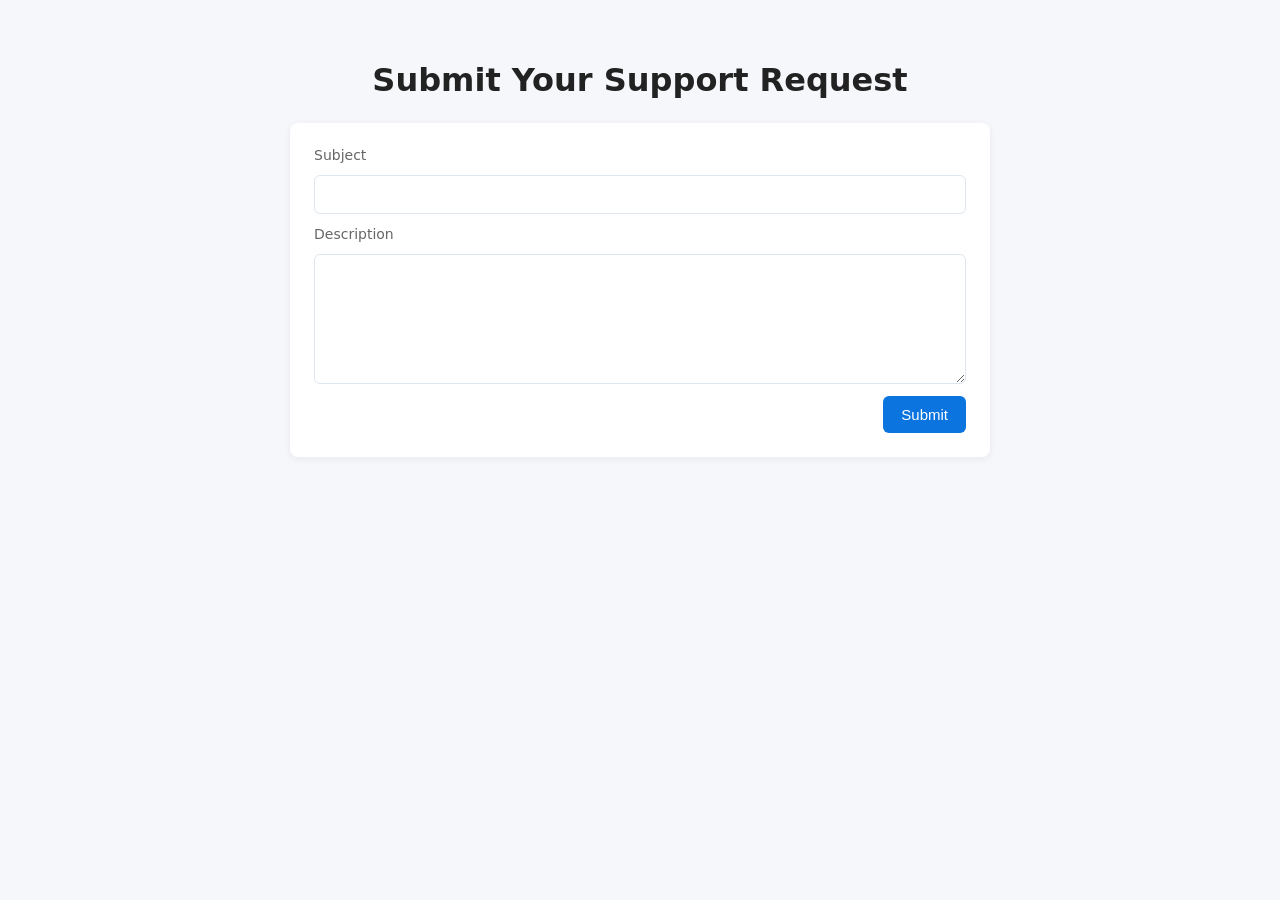
==== frontend/index.html @ 1f28d112 "Add initial HTML and CSS files for support request form" ====
<!doctype html>
<html lang="en">
<head>
  <meta charset="utf-8">
  <meta name="viewport" content="width=device-width,initial-scale=1">
  <title>VelsyMedia Support Request</title>
  <link rel="stylesheet" href="style.css">
</head>
<body>
  <main class="container">
    <h1>Submit Your Support Request</h1>

    <form class="support-form" action="#" method="post">
      <label for="subject">Subject</label>
      <input type="text" id="subject" name="subject" required>

      <label for="description">Description</label>
      <textarea id="description" name="description" rows="6" required></textarea>

      <button type="submit">Submit</button>
    </form>
  </main>
</body>
</html>
---- frontend/style.css ----
:root {
  --bg: #f5f7fa;
  --card: #ffffff;
  --accent: #0b74de;
  --text: #222222;
  --muted: #666666;
}

* { box-sizing: border-box; }

body {
  font-family: system-ui, Segoe UI, Roboto, Helvetica, Arial, sans-serif;
  background: var(--bg);
  color: var(--text);
  margin: 0;
  padding: 40px 20px;
}

.container { max-width: 700px; margin: 0 auto; }

h1 { text-align: center; margin-bottom: 24px; }

.support-form {
  background: var(--card);
  padding: 24px;
  border-radius: 8px;
  box-shadow: 0 2px 8px rgba(0,0,0,0.06);
  display: flex;
  flex-direction: column;
  gap: 12px;
}

.support-form label { font-size: 14px; color: var(--muted); }

.support-form input[type="text"],
.support-form textarea {
  width: 100%;
  padding: 10px 12px;
  border: 1px solid #dfe6ef;
  border-radius: 6px;
  font-size: 15px;
}

.support-form textarea { resize: vertical; min-height: 120px; }

.support-form button {
  align-self: flex-end;
  padding: 10px 18px;
  background: var(--accent);
  color: #fff;
  border: none;
  border-radius: 6px;
  font-size: 15px;
  cursor: pointer;
}

.support-form button:hover { background: #095bb5; }
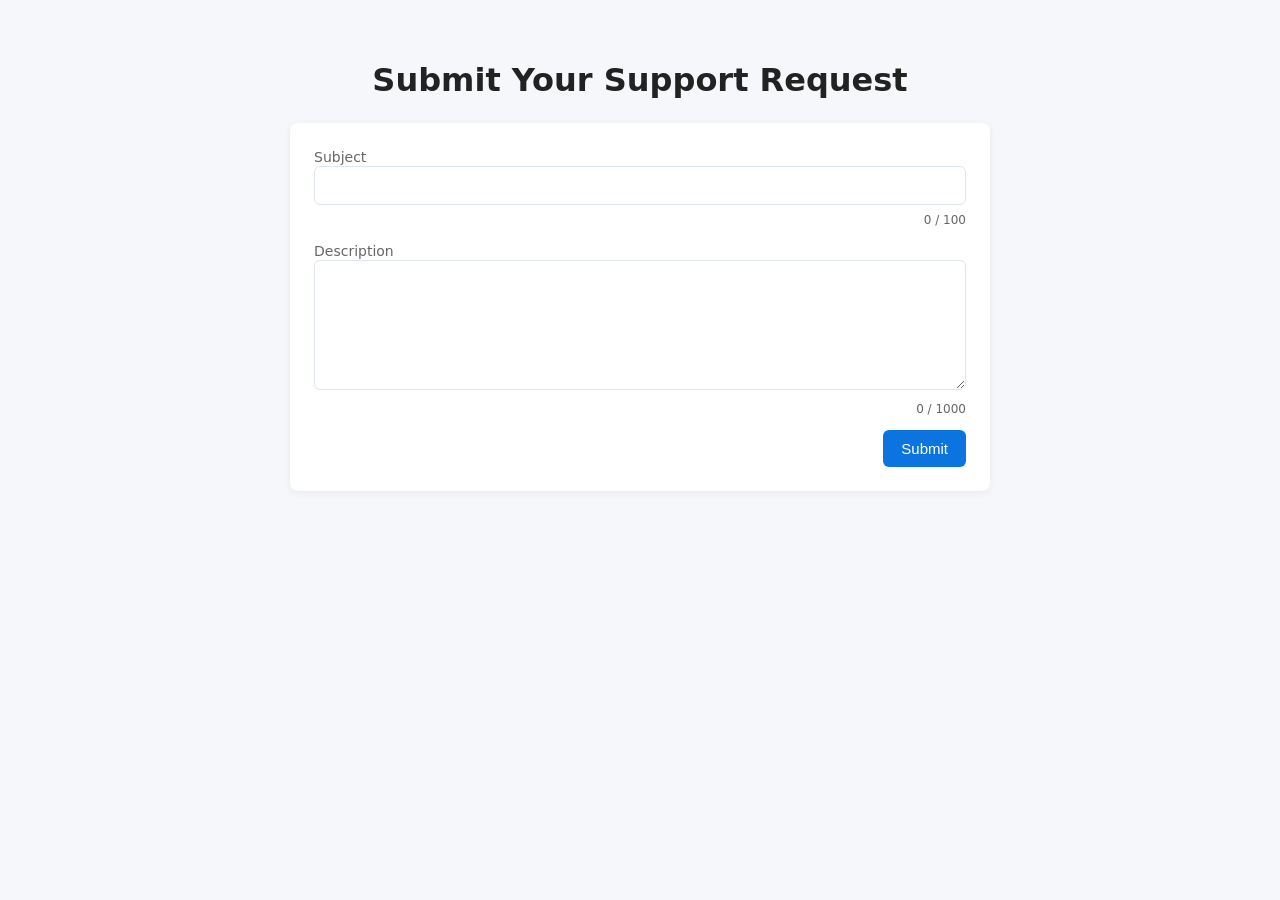
==== commit 9138cc54: "java script added" ====
--- a/frontend/index.html
+++ b/frontend/index.html
@@ -10,15 +10,30 @@
   <main class="container">
     <h1>Submit Your Support Request</h1>
 
-    <form class="support-form" action="#" method="post">
-      <label for="subject">Subject</label>
-      <input type="text" id="subject" name="subject" required>
+    <div id="form-success" class="success-message" role="status" aria-live="polite" hidden></div>
 
-      <label for="description">Description</label>
-      <textarea id="description" name="description" rows="6" required></textarea>
+    <form class="support-form" action="#" method="post" novalidate>
+      <div class="form-group">
+        <label for="subject">Subject</label>
+        <input type="text" id="subject" name="subject" aria-describedby="subject-error subject-count" aria-invalid="false" required>
+        <div class="meta-row">
+          <div id="subject-error" class="error-message" role="alert" aria-live="assertive"></div>
+          <div id="subject-count" class="char-count" aria-hidden="true">0 / 100</div>
+        </div>
+      </div>
+
+      <div class="form-group">
+        <label for="description">Description</label>
+        <textarea id="description" name="description" rows="6" aria-describedby="description-error description-count" aria-invalid="false" required></textarea>
+        <div class="meta-row">
+          <div id="description-error" class="error-message" role="alert" aria-live="assertive"></div>
+          <div id="description-count" class="char-count" aria-hidden="true">0 / 1000</div>
+        </div>
+      </div>
 
       <button type="submit">Submit</button>
     </form>
   </main>
+  <script src="script.js" defer></script>
 </body>
 </html>
--- a/frontend/style.css
+++ b/frontend/style.css
@@ -55,3 +55,37 @@
 }
 
 .support-form button:hover { background: #095bb5; }
+
+/* Validation styles */
+.error-message {
+  color: #b00020;
+  font-size: 13px;
+  margin-top: 6px;
+  min-height: 18px;
+}
+
+.is-invalid {
+  border-color: #b00020 !important;
+  box-shadow: 0 0 0 3px rgba(176,0,32,0.06);
+}
+
+.char-count {
+  font-size: 12px;
+  color: var(--muted);
+  margin-top: 6px;
+}
+
+.meta-row {
+  display: flex;
+  justify-content: space-between;
+  align-items: center;
+}
+
+.success-message {
+  background: #e6ffed;
+  color: #08512a;
+  border: 1px solid #b7f0c8;
+  padding: 10px 14px;
+  border-radius: 6px;
+  margin-bottom: 12px;
+}
